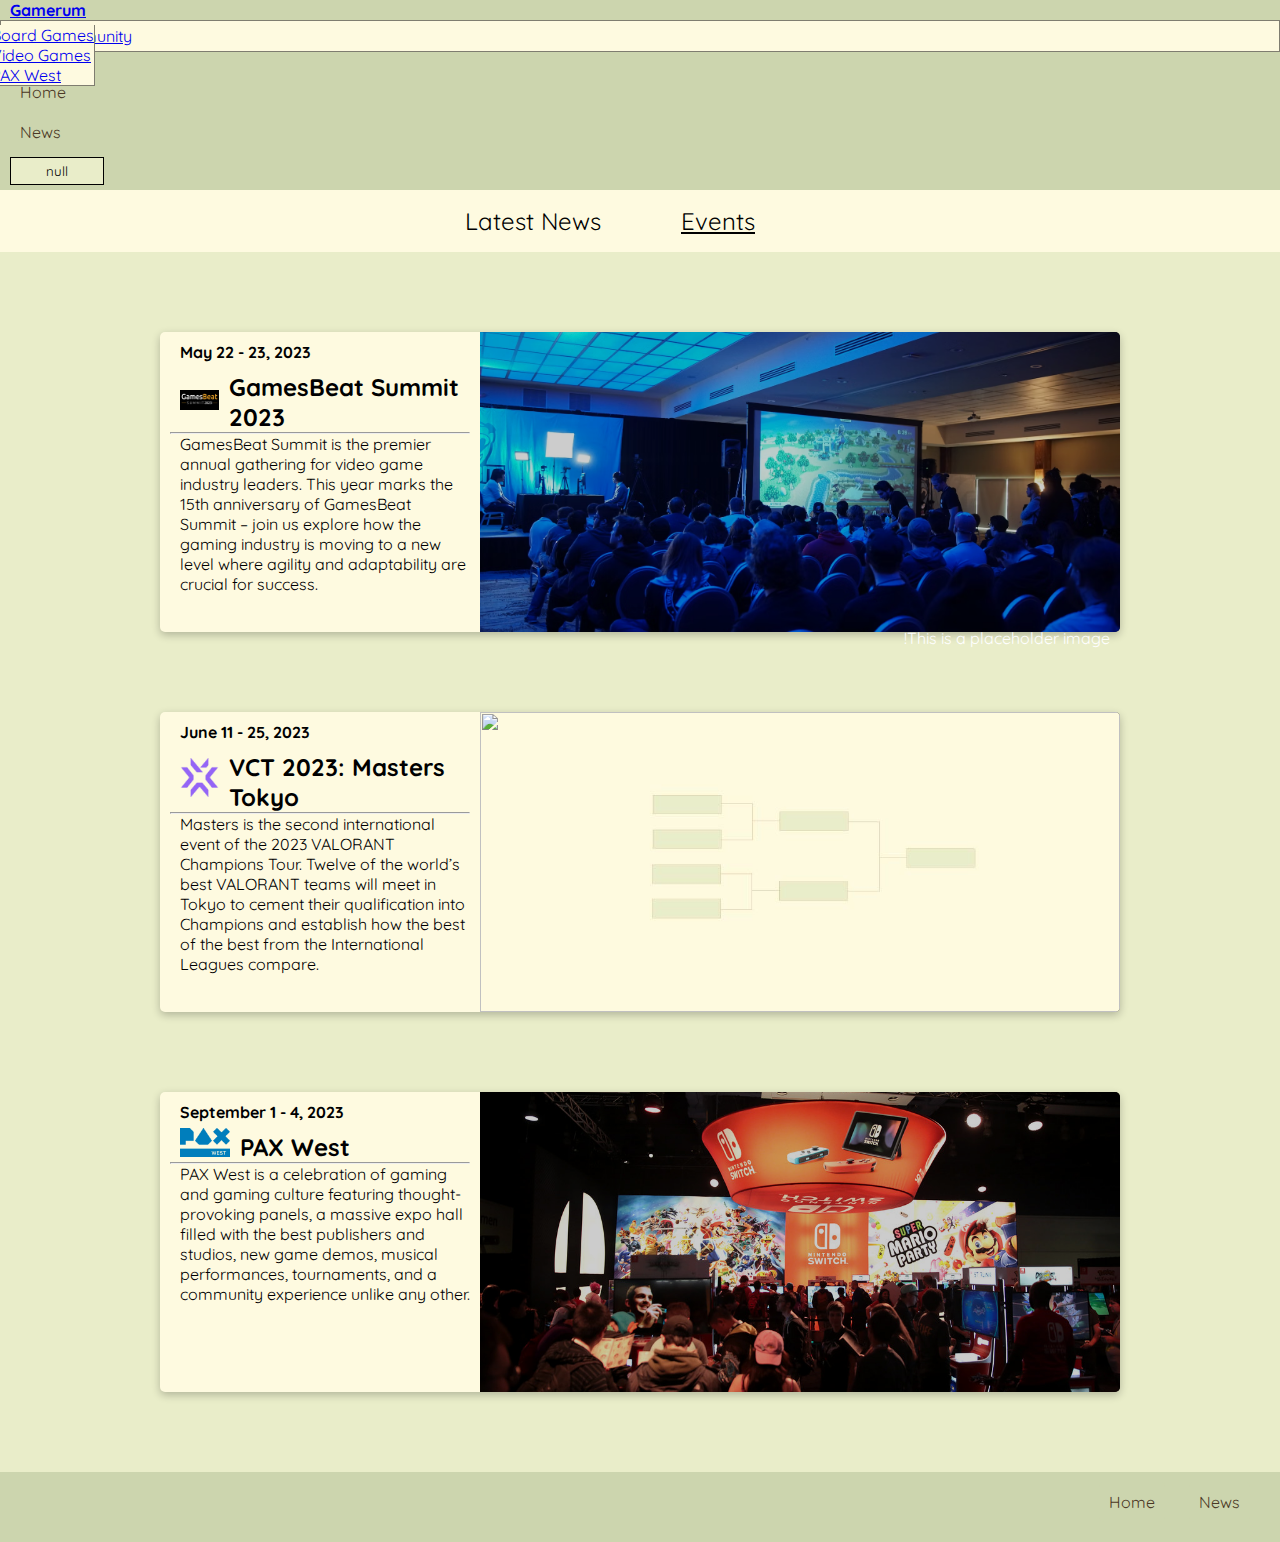
==== events.html @ 698676b2 "Added events page" ====
<!DOCTYPE html>
<html lang="en">
<head>
    <meta charset="UTF-8">
    <meta http-equiv="X-UA-Compatible" content="IE=edge">
    <meta name="viewport" content="width=device-width, initial-scale=1.0">
    <title>Document</title>
    <link href="./css/global.css" rel="stylesheet">
    <link href="./css/index.css" rel="stylesheet">
    <link href="./css/news.css" rel="stylesheet">
    <link href="./css/events.css" rel="stylesheet">
    <link href="https://cdn.jsdelivr.net/npm/bootstrap@5.3.0-alpha3/dist/css/bootstrap.min.css" rel="stylesheet" integrity="sha384-KK94CHFLLe+nY2dmCWGMq91rCGa5gtU4mk92HdvYe+M/SXH301p5ILy+dN9+nJOZ" crossorigin="anonymous">
    <style>
      @import url('https://fonts.googleapis.com/css2?family=Quicksand&display=swap');
    </style>
  </head>
<body>
	<script src="https://cdn.jsdelivr.net/npm/bootstrap@5.3.0-alpha3/dist/js/bootstrap.bundle.min.js" integrity="sha384-ENjdO4Dr2bkBIFxQpeoTz1HIcje39Wm4jDKdf19U8gI4ddQ3GYNS7NTKfAdVQSZe" crossorigin="anonymous"></script>
    <!-- Nav Bar -->
    <nav class="navbar navbar-expand-lg nav-color">
      <div class="container-fluid">
        <a class="navbar-brand logo" href="index.html">Gamerum</a>
        <!-- Dropdown -->
        <div class="communities-tab">
          <li class="nav-item dropdown">
            <a class="nav-link dropdown-toggle" href="#" id="navbarDropdown" role="button" data-bs-toggle="dropdown" aria-expanded="false">
              Your Community
            </a>
            <div class="dropdown-list">
              <ul class="dropdown-menu" aria-labelledby="navbarDropdown">
                <li><a class="dropdown-item" href="forums.html">Board Games</a></li>
                <li><a class="dropdown-item" href="forums.html">Video Games</a></li>
                <!-- <li><hr class="dropdown-divider"></li> -->
                <li><a class="dropdown-item" href="forums.html">PAX West</a></li>
              </ul>

            </div>
          </li>
        </div>
        <!-- Dropdown end -->
        <button class="navbar-toggler" type="button" data-bs-toggle="collapse" data-bs-target="#navbarNav" aria-controls="navbarNav" aria-expanded="false" aria-label="Toggle navigation">
          <span class="navbar-toggler-icon"></span>
        </button>
        <div class="collapse navbar-collapse" id="navbarNav">
          <ul class="navbar-nav">
            <li class="nav-item">
              <a class="nav-link active" aria-current="page" href="index.html">Home</a>
            </li>
            <li class="nav-item">
              <a class="nav-link" href="news.html">News</a>
            </li>
            <!-- <li class="nav-item">
              <a class="nav-link" href="forums.html">Forums</a>
            </li> -->
            <li class="nav-item">
              <button id="login-button" class="login" onclick="logIn()">Login</button>
            </li>
          </ul>
        </div>
      </div>
      
    </nav>

      
      <div id="login" class="modal">
        <div id="login-box">
          <h1 id="login-title">Sign in to Gamerum</h1>
          <form id="login" onsubmit="return false">
              <input id="username" type="text" placeholder="Phone, email, or username" name="username">
              <button type="submit" id="nextbutton">Next</button>
          </form>
          <button id="cancel" onclick="document.getElementById('login').style.display='none'">Cancel</button>
        </div>
      </div>
      
	  <main>
        <ul class="latest-news-header">
            <li id="news-title"><a href="news.html">Latest News</a></li>
            <li id="events-title"><a href="events.html" style="text-decoration: underline">Events</a></li>
        </ul>
        <div class="events-box">
            <div class="events-info">
                <p class="event-date">May 22 - 23, 2023</p> 
                <div class="event-name">
                    <div class="logo blkbg">
                        <img src="./img/gamesbeat.jpg" alt="" onclick="window.open('https://events.venturebeat.com/gamesbeat-summit-2023/')" style="cursor: pointer;">
                    </div>
                    <h2>GamesBeat Summit 2023</h2>
                </div>
                <hr>
                <p>GamesBeat Summit is the premier annual gathering for video game industry leaders.
                    This year marks the 15th anniversary of GamesBeat Summit – join us explore how the gaming industry is moving to a new level where agility and adaptability are crucial for success.</p>
            </div>
            <div class="events-banner">
                <p>
                    !This is a placeholder image</p>
                <img src="./img/event-placeholder.jpg" alt="" onclick="window.open('https://events.venturebeat.com/gamesbeat-summit-2023/')">
            </div>
        </div>
		
        <div class="events-box">
            <div class="events-info">
                <p class="event-date">June 11 - 25, 2023</p> 
                <div class="event-name">
                    <div class="logo">
                        <img src="./img/VCT2023.jpg" alt="" onclick="window.open('https://valorantesports.com/news/masters-tokyo-schedule-and-venue-information/en-us')" style="cursor: pointer;">
                    </div>
                    <h2>VCT 2023: Masters Tokyo</h2>
                </div>
                <hr>
                <p>Masters is the second international event of the 2023 VALORANT Champions Tour. Twelve of the world’s best VALORANT teams will meet in Tokyo to cement their qualification into Champions and establish how the best of the best from the International Leagues compare.</p>
            </div>
            <div class="events-banner">
                <img class="bracket" src="img/brackets.JPG" alt="" >
                <img class="imghide" src="./img/event-VCT.jpg" alt="" onclick="window.open('https://valorantesports.com/news/masters-tokyo-schedule-and-venue-information/en-us')">
            </div>
        </div>

        <div class="events-box">
            <div class="events-info">
                <p class="event-date">September 1 - 4, 2023</p> 
                <div class="event-name">
                    <div class="logo">
                        <img src="./img/paxwest.jpg" alt="" onclick="window.open('https://west.paxsite.com/')" style="cursor: pointer;">
                    </div>
                    <h2>PAX West</h2>
                </div>
                <hr>
                <p>PAX West is a celebration of gaming and gaming culture featuring thought-provoking panels, a massive expo hall filled with the best publishers and studios, new game demos, musical performances, tournaments, and a community experience unlike any other.</p>
            </div>
            <div class="events-banner">
                <img src="./img/event-paxwest.jpg" alt="" onclick="window.open('https://west.paxsite.com/')">
            </div>
        </div>

	</main>
	<footer class="footer">
        <div class="footer-links">
            <a href="index.html">Home</a>
            <a href="news.html">News</a>
          </div>
  </footer>
  <script src="./java/login.js"></script>
</body>
</html>
---- css/global.css ----
*{
    margin: 0;
    padding: 0;
    font-family: 'Quicksand', sans-serif;
}

body{
    background-color: #E9EDC9 !important;
}

.logo{
    font-weight: bolder;
}

.navbar{
    list-style-type: none;
}

/* nav */
.navbar-nav {
    margin-left: auto;
}

.nav-color {
    background-color: #CCD5AE;
}

.navbar-nav a {
    display: inline-block;
    color: #4B3825;
    padding: 10px;
    margin: 0 10px;
    text-decoration: none;
    border-radius: 5px;
}
.navbar-nav a:hover {
    background-color: #DBE1BC;
}

/* Comment Box 1*/
.home_comment{
    background-color: beige;
    width: 90%;
    max-width: 600px;
    margin: 50px auto 50px;
    padding: 30px 30px 20px 30px;
    border-radius: 5px;
    display: flex;
    box-shadow: rgba(0, 0, 0, 0.24) 0px 3px 8px;
}

.home_comment:hover{
    cursor: pointer;
    box-shadow: rgba(6, 24, 44, 0.4) 0px 0px 0px 2px, rgba(6, 24, 44, 0.65) 0px 4px 6px -1px, rgba(255, 255, 255, 0.08) 0px 1px 0px inset;
}

.circle img{
    border-radius: 50%;
    width: 60px;
}

.text_box {
    border-radius: 5px;
    margin-left: 30px;
}

#username {
    margin-bottom: 10px;
}

.text_box hr {
    margin: 0;
}

.login{
    padding: 5px 35px;
    margin: 5px 10px;
    border: 1px black solid;
    background-color: #E9EDC9;
}

.modal{
    display: none;
    background-color: rgba(0,0,0,0.4);
}

.login:hover{
    background-color: #F4F4D5;
}

#login-box{
    background-color: #FEFAE0;
    margin: 157px auto;
    text-align: center;
    padding: 50px;
    color: #4B3825;
    max-width: 700px;
    border-radius: 10px;
    box-shadow: rgba(0, 0, 0, 0.35) 0px 5px 15px;
}

.back{
    text-align: left;
}

.back a{
    color: #010101;
    text-decoration: none;
}

#login-box h1{
    text-align: center;
    margin: 10px;
}

#login-box input[type=text]{
    width: 40%;
    margin: 20px 0 0;
    padding: 12px 20px;
    border: 0px;
    background-color: #E9EDC9;
    box-sizing: border-box;
}

#login-box input#password {
    width: 40%;
    margin: 20px 0 28px;
    padding: 12px 20px;
    border: 0px;
    background-color: #E9EDC9;
    box-sizing: border-box;
}
#nextbutton{
    background-color: #CCD5AE;
    display: block;
    width: 40%;
    margin: 28px auto;
    border: 0px;
    padding: 12px 20px;
}
 
#login-box p{
    margin: 35px;
}

#nextbutton:hover{
    background-color: #C9D1AD;
    cursor:pointer;
}

#cancel{
    width: 10%;
    background-color: transparent;
    border: 0;
}

/* #cancel:hover{
    background-color: #F4F4D5;
} */

.communities-tab{
    background-color: #FEFAE0;
    padding: 5px 9px;
    border: 1px solid rgba(0, 0, 0, 0.5);
}

.communities-tab ul{
    background-color: #FEFAE0;
    position: relative;
    border-radius: 0%;
    border: 1px solid rgba(0, 0, 0, 0.5);
    border-top: none;
}

.dropdown-list{
    position: absolute;
    left: -10px;
    top: 25px;
}

/* Reactions */

.fa-heart{
    cursor: pointer;
}

.fa-heart:hover{
    /* border: pink 1px solid; */
    /* background-color: #DBE1BC; */
    /* border-radius: 50%; */
    color: hotpink;
}

.reaction {
    display: flex;
}
.replies {
   margin-left: 10px;
}

#comment {
    margin-top: 10px;
    margin-bottom: 10px;
}

.replies{
    display:flex;
    width: 120px;
    height: 25px;
    justify-content: center;
}

.replies:hover{
    cursor: pointer;
    background-color: #DBE1BC;
}

#replies-name{
    margin-left: 7px;
}

/*FOOTER */
.footer-links { 
    text-align: right;
    padding: 0px 20px 0px 20px;
}

footer {
    bottom: 0;
    width: 100%;
    height: 60px; 
    background-color: #CCD5AE;
    padding: 10px 0px 0px 0px;
}

.footer-links a {
    display: inline-block;
    padding: 10px;
    margin: 0 10px;
    background-color: #CCD5AE;
    color: #4B3825;
    text-decoration: none;
    border-radius: 5px;
}
  
.footer-links a:hover {
    background-color: #DBE1BC;
}
---- css/index.css ----
/* nav */
.navbar-nav {
    margin-left: auto;
}

.nav-color {
    background-color: #CCD5AE;
}

.navbar-nav a {
    display: inline-block;
    color: #4B3825;
    padding: 10px;
    margin: 0 10px;
    text-decoration: none;
    border-radius: 5px;
}
.navbar-nav a:hover {
    background-color: #DBE1BC;
}

#dropdown-menu{
    list-style-type: none;
  }

/* carousel */
#carouselExampleCaptions {
  margin: 40px auto;
}

.carousel-img {
    width: 50%;
    height: 300px;
    margin: 0 auto 20px;
    border-radius: 10px;
    object-fit: cover;
    box-shadow: rgba(0, 0, 0, 0.35) 0px 5px 15px;
}

.carousel-item {
    text-align: center;
}

.carousel-control-next-icon {
    margin-left: -40vw;
}

.carousel-control-prev-icon {
    margin-right: -40vw;
}

/* main */
body{
    background-color: #E9EDC9 !important;
}
.reaction {
    display: flex;
}
.replies {
   margin-left: 10px;
}
html {
    background-color: #E9EDC9;
}

.fa-heart{
    cursor: pointer;
}
.nav-item{
    list-style-type: none;  
}
---- css/news.css ----
body {
	background-color: #E9EDC9;
}

header {
	display: flex;
	align-items: center;
	background-color: #CCD5AE;
	padding: 1rem;
}

/* nav */
.navbar-nav {
    margin-left: auto;
}

.nav-color {
    background-color: #CCD5AE;
}

.navbar-nav a {
    display: inline-block;
    color: #4B3825;
    padding: 10px;
    margin: 0 10px;
    text-decoration: none;
    border-radius: 5px;
}
.navbar-nav a:hover {
    background-color: #DBE1BC;
}

/* boxes */
h1 {
	margin-left: 1rem;
}

section.latest-news {
	margin: 2rem auto;
	width: 80%;
	display: grid;
	grid-template-columns: repeat(3, 1fr);
	grid-template-rows: repeat(2, 1fr);
	grid-gap: 2rem;
	background-color: #FEFAE0;
	padding: 1rem;
}

.latest-news-header {
    display: flex;
    justify-content: center;
	grid-column: 1 / -1;
	background-color: #FEFAE0;
	padding: 1rem;
    list-style: none;
    font-size: x-large;
}

#news-title{
    padding: 0 10px;
}

#events-title{
    padding: 0 70px;
}

.latest-news-header a{
    color: #000;
    text-decoration: none;
}

#latest-news{
    display: grid;
    grid-template-columns: 1fr 1fr;
    grid-template-rows: 1fr 1fr 1fr;
    column-gap: 4vw;
    row-gap: 2vw;
    margin: 20px 2vw;
    /*Delete once you put in content */
    margin-bottom: 30vh;
}
#latest-news div{
    background-color: #FEFAE0;
    box-shadow: rgba(0, 0, 0, 0.24) 0px 3px 8px;
    border-radius: 5px;
}
---- css/events.css ----
.events-box{
    width: 75%;
    background-color: #FEFAE0;
    height: 300px;
    max-height: 300px;
    margin: 5rem auto;
    display: grid;
    grid-template-columns: 1fr 2fr;
    box-shadow: rgba(0, 0, 0, 0.24) 0px 3px 8px;
    border-radius: 5px;
}

.events-box:hover{
    box-shadow: rgba(6, 24, 44, 0.4) 0px 0px 0px 2px, rgba(6, 24, 44, 0.65) 0px 4px 6px -1px, rgba(255, 255, 255, 0.08) 0px 1px 0px inset;
}

.events-info{
    padding: 10px;
    overflow-y: auto;
}

.event-name{
    display: flex;
    align-items: center;
}

.event-name img{
    width: 100%;
    height: 100%;
    max-width: 50px;
    max-height: 50px;
    object-fit: cover;
}

.events-banner{
 background-color: black;
 max-height: 300px;
 border-top-right-radius: 5px;
 border-bottom-right-radius: 5px;
 position: relative
}

.events-banner:hover{
    cursor: pointer;
}

.events-banner p{
    position: absolute;
    color: white;
    right: 10px;
    bottom: -16px;
}

.events-banner img{
    width: 100%;
    height: 100%;
    max-height: 300px;
    object-fit: cover;
    opacity: 0.8;
    border-top-right-radius: 5px;
    border-bottom-right-radius: 5px;
    position: absolute;
}

.bracket{
    opacity: 1 !important;
}

.bracket img{
    height: 100%;
    max-height: 300px;
    object-fit: contain;
    opacity: 0;
}

.imghide{
    opacity: 1 !important;
    transition: 0.5s;
}

.imghide:hover{
    opacity: 0 !important;
}

.events-info h2,h4{
    padding-top: 5px;
    margin-right: 10px;
    margin-left: 10px;
}

.events-info p{
    margin-bottom: 5px;
    margin-left: 10px;
}

.event-date{
    font-weight: bold;
}

.logo{
    margin-left: 10px;
}

.blkbg{
    background-color: black;
}
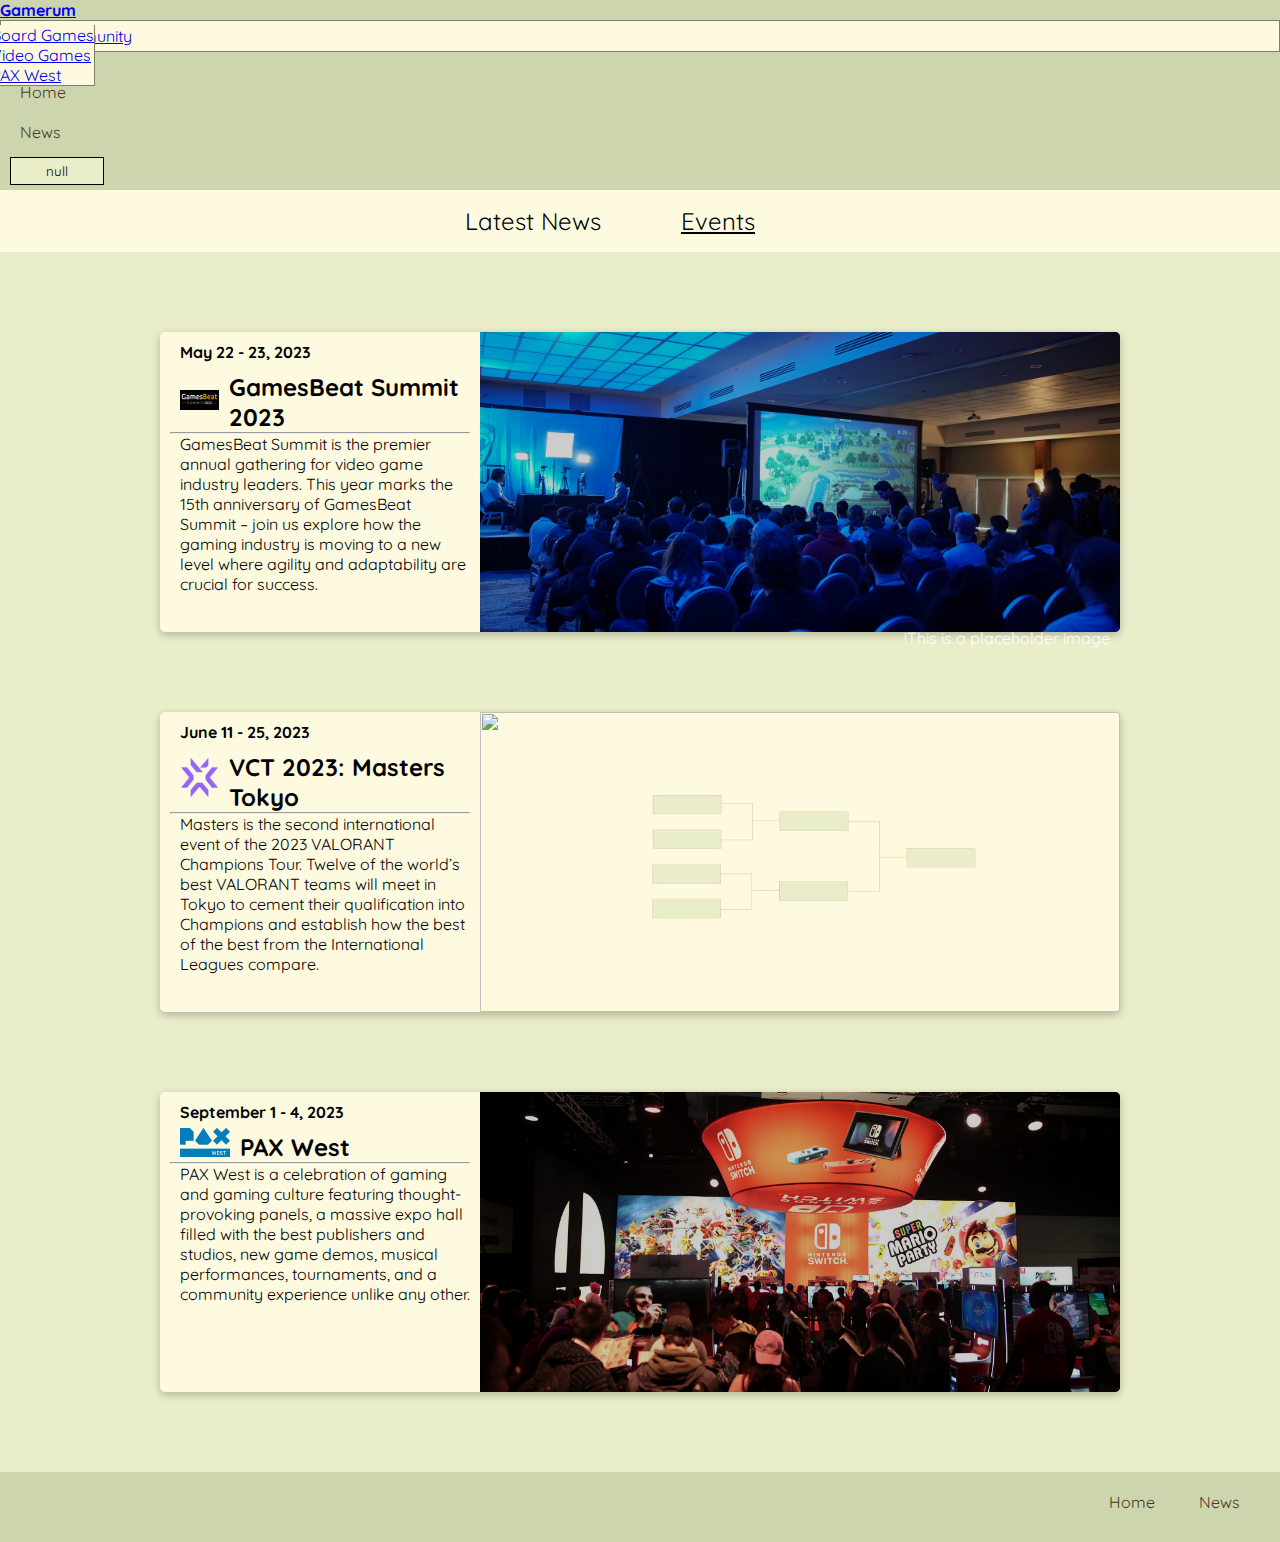
==== commit 19a07c17: "fixed error with reused class name" ====
--- a/events.html
+++ b/events.html
@@ -82,7 +82,7 @@
             <div class="events-info">
                 <p class="event-date">May 22 - 23, 2023</p> 
                 <div class="event-name">
-                    <div class="logo blkbg">
+                    <div class="event-logo blkbg">
                         <img src="./img/gamesbeat.jpg" alt="" onclick="window.open('https://events.venturebeat.com/gamesbeat-summit-2023/')" style="cursor: pointer;">
                     </div>
                     <h2>GamesBeat Summit 2023</h2>
@@ -102,7 +102,7 @@
             <div class="events-info">
                 <p class="event-date">June 11 - 25, 2023</p> 
                 <div class="event-name">
-                    <div class="logo">
+                    <div class="event-logo">
                         <img src="./img/VCT2023.jpg" alt="" onclick="window.open('https://valorantesports.com/news/masters-tokyo-schedule-and-venue-information/en-us')" style="cursor: pointer;">
                     </div>
                     <h2>VCT 2023: Masters Tokyo</h2>
@@ -120,7 +120,7 @@
             <div class="events-info">
                 <p class="event-date">September 1 - 4, 2023</p> 
                 <div class="event-name">
-                    <div class="logo">
+                    <div class="event-logo">
                         <img src="./img/paxwest.jpg" alt="" onclick="window.open('https://west.paxsite.com/')" style="cursor: pointer;">
                     </div>
                     <h2>PAX West</h2>
--- a/css/events.css
+++ b/css/events.css
@@ -97,7 +97,7 @@
     font-weight: bold;
 }
 
-.logo{
+.event-logo{
     margin-left: 10px;
 }
 
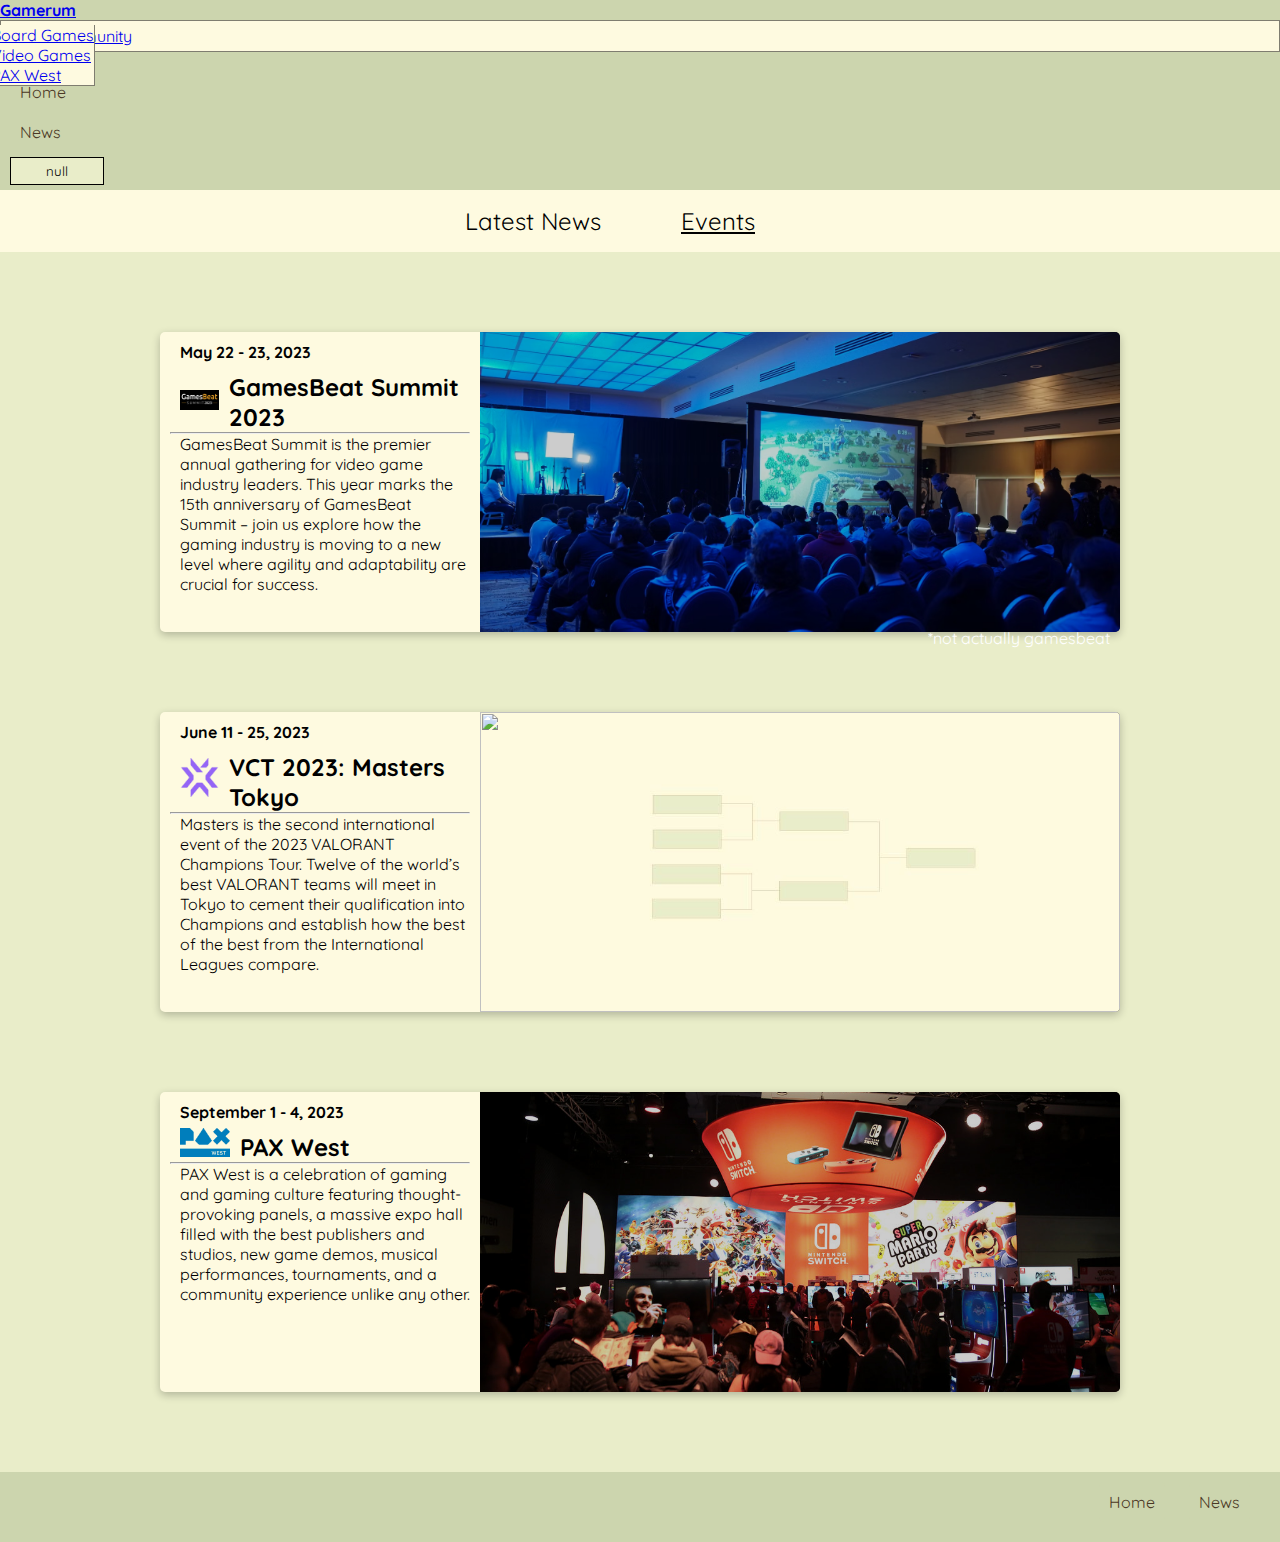
==== commit a5f0e795: "comments now support images" ====
--- a/events.html
+++ b/events.html
@@ -29,9 +29,9 @@
             <div class="dropdown-list">
               <ul class="dropdown-menu" aria-labelledby="navbarDropdown">
                 <li><a class="dropdown-item" href="forums.html">Board Games</a></li>
-                <li><a class="dropdown-item" href="forums.html">Video Games</a></li>
+                <li><a class="dropdown-item" href="forums2.html">Video Games</a></li>
                 <!-- <li><hr class="dropdown-divider"></li> -->
-                <li><a class="dropdown-item" href="forums.html">PAX West</a></li>
+                <li><a class="dropdown-item" href="forums3.html">PAX West</a></li>
               </ul>
 
             </div>
@@ -93,7 +93,7 @@
             </div>
             <div class="events-banner">
                 <p>
-                    !This is a placeholder image</p>
+                    *not actually gamesbeat</p>
                 <img src="./img/event-placeholder.jpg" alt="" onclick="window.open('https://events.venturebeat.com/gamesbeat-summit-2023/')">
             </div>
         </div>
--- a/css/global.css
+++ b/css/global.css
@@ -28,7 +28,6 @@
 .navbar-nav a {
     display: inline-block;
     color: #4B3825;
-    padding: 10px;
     margin: 0 10px;
     text-decoration: none;
     border-radius: 5px;
@@ -57,6 +56,19 @@
 .circle img{
     border-radius: 50%;
     width: 60px;
+}
+
+.comment-img{
+    max-height: 500px;
+    /* object-fit: cover; */
+    margin: 10px 0;
+    overflow: hidden;
+    border-radius: 10px;
+    border: rgba(0, 0, 0, 0.2) 1px solid;
+}
+
+.comment-img img{
+    width: 100%;
 }
 
 .text_box {
@@ -212,7 +224,8 @@
 
 .replies:hover{
     cursor: pointer;
-    background-color: #DBE1BC;
+    /* background-color: #DBE1BC; */
+    color: royalblue;
 }
 
 #replies-name{
